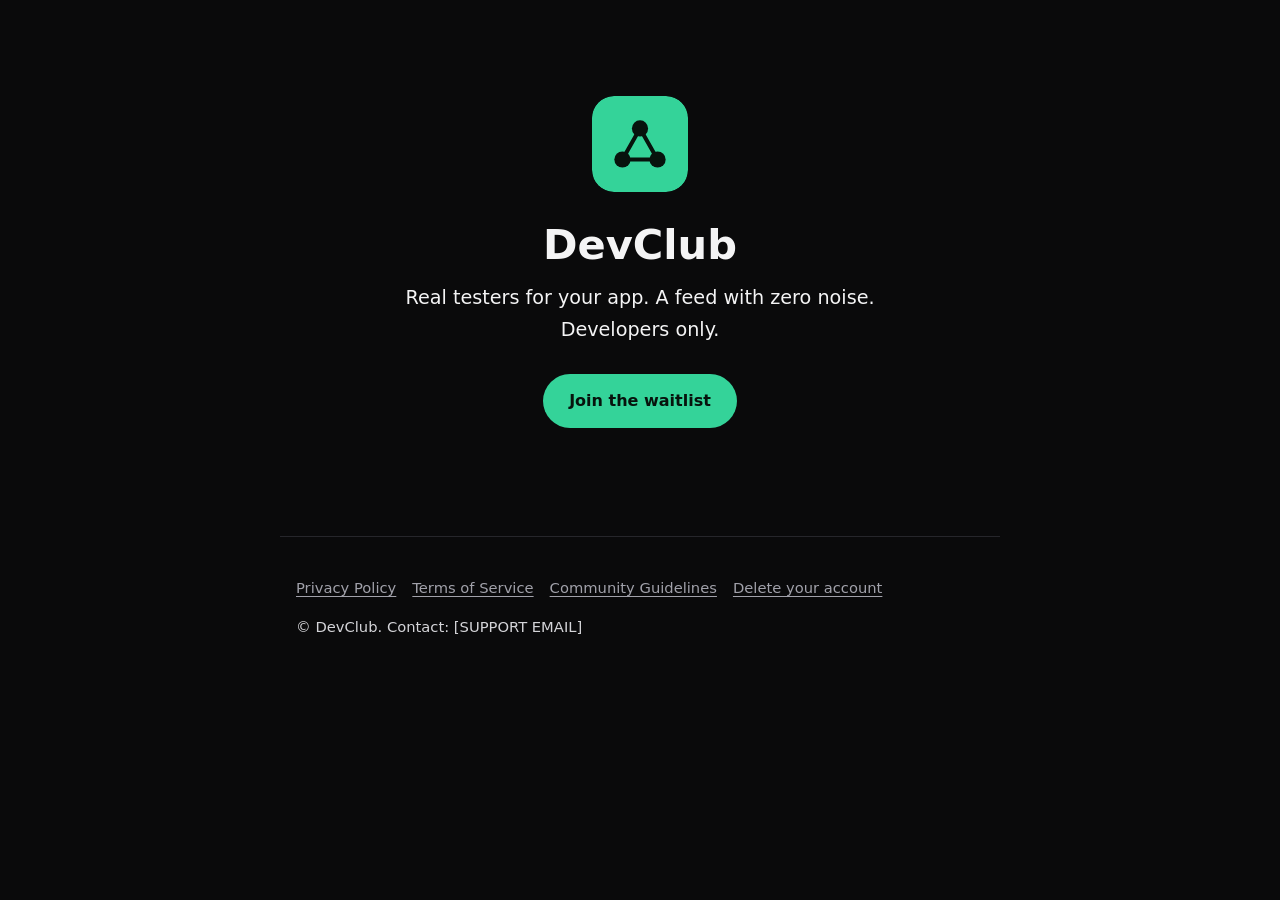
==== index.html @ 112c9332 "Add files via upload" ====
<!doctype html>
<html lang="en">
<head>
<meta charset="utf-8">
<meta name="viewport" content="width=device-width, initial-scale=1">
<title>DevClub - real testers for your app</title>
<meta name="description" content="Real testers for your app. A feed with zero noise. Developers only.">
<meta name="theme-color" content="#0a0a0b">
<link rel="icon" href="logo.svg" type="image/svg+xml">
<link rel="stylesheet" href="style.css">
</head>
<body>
<main>
<section class="hero">
<img src="logo.svg" alt="DevClub logo">
<h1>DevClub</h1>
<p class="pitch">Real testers for your app. A feed with zero noise. Developers only.</p>
<p><a class="button" href="[WAITLIST FORM URL]">Join the waitlist</a></p>
</section>
</main>
<footer>
<p><a href="privacy.html">Privacy Policy</a><a href="terms.html">Terms of Service</a><a href="guidelines.html">Community Guidelines</a><a href="delete-account.html">Delete your account</a></p>
<p>&copy; DevClub. Contact: [SUPPORT EMAIL]</p>
</footer>
</body>
</html>
---- style.css ----
/* DevClub site: dark theme like the app. No external fonts, no scripts, no trackers. */
:root {
  --bg: #0a0a0b;
  --surface: #141417;
  --border: #26262b;
  --text: #f4f4f5;
  --muted: #a1a1aa;
  --accent: #34d399;
  --on-accent: #07130d;
}
* { box-sizing: border-box; }
html { -webkit-text-size-adjust: 100%; }
body {
  margin: 0;
  background: var(--bg);
  color: var(--text);
  font: 16px/1.65 system-ui, -apple-system, "Segoe UI", Roboto, Helvetica, Arial, sans-serif;
}
a { color: var(--accent); text-underline-offset: 3px; }
a:hover { text-decoration-thickness: 2px; }
header.site {
  display: flex; align-items: center; gap: 12px;
  max-width: 720px; margin: 0 auto; padding: 20px 16px 0;
}
header.site img { width: 36px; height: 36px; border-radius: 9px; }
header.site a.brand { color: var(--text); font-weight: 700; font-size: 1.15rem; text-decoration: none; }
main { max-width: 720px; margin: 0 auto; padding: 24px 16px 56px; }
h1 { font-size: 1.9rem; line-height: 1.2; margin: 8px 0 4px; }
h2 { font-size: 1.25rem; margin: 2.2em 0 0.4em; }
h3 { font-size: 1.05rem; margin: 1.6em 0 0.2em; }
p, li { color: #d4d4d8; }
.muted { color: var(--muted); }
ul { padding-left: 1.2em; }
li { margin: 0.25em 0; }
table { width: 100%; border-collapse: collapse; margin: 1em 0; font-size: 0.95rem; }
th, td { text-align: left; padding: 8px 10px; border-bottom: 1px solid var(--border); vertical-align: top; }
th { color: var(--muted); font-weight: 600; }
.card {
  background: var(--surface); border: 1px solid var(--border);
  border-radius: 14px; padding: 16px 18px; margin: 16px 0;
}
.button {
  display: inline-block; background: var(--accent); color: var(--on-accent);
  font-weight: 700; text-decoration: none; padding: 14px 26px; border-radius: 999px;
}
.button:hover { filter: brightness(1.08); }
footer {
  max-width: 720px; margin: 0 auto; padding: 24px 16px 40px;
  border-top: 1px solid var(--border); color: var(--muted); font-size: 0.92rem;
}
footer a { color: var(--muted); margin-right: 16px; }
.hero { text-align: center; padding: 8vh 0 4vh; }
.hero img { width: 96px; height: 96px; border-radius: 22px; }
.hero h1 { font-size: 2.6rem; margin-top: 20px; }
.hero p.pitch { font-size: 1.2rem; color: var(--text); max-width: 30em; margin: 12px auto 28px; }
@media (max-width: 480px) { .hero h1 { font-size: 2.1rem; } h1 { font-size: 1.6rem; } }
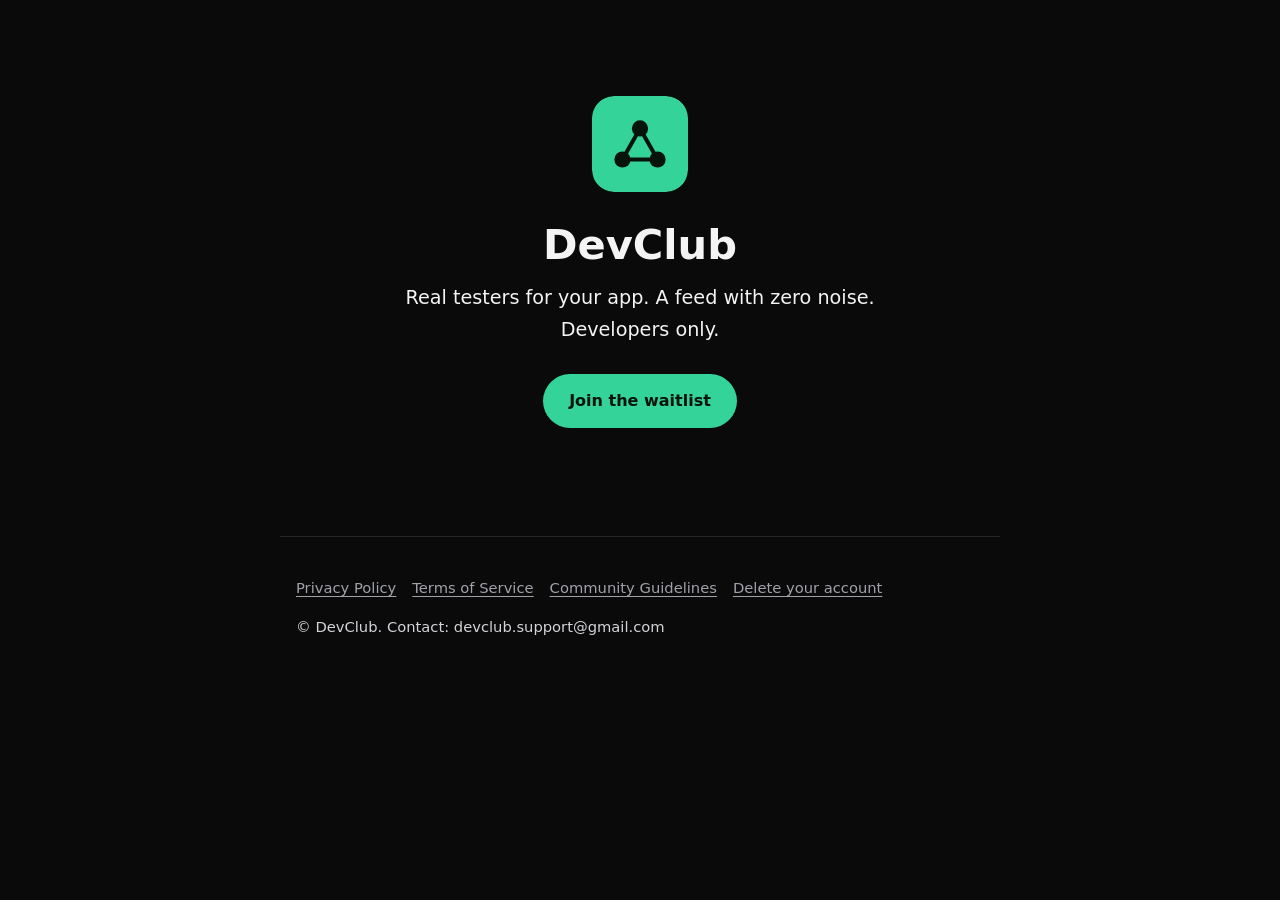
==== commit 41eab746: "Add files via upload" ====
--- a/index.html
+++ b/index.html
@@ -15,12 +15,12 @@
 <img src="logo.svg" alt="DevClub logo">
 <h1>DevClub</h1>
 <p class="pitch">Real testers for your app. A feed with zero noise. Developers only.</p>
-<p><a class="button" href="[WAITLIST FORM URL]">Join the waitlist</a></p>
+<p><a class="button" href="https://docs.google.com/forms/d/e/1FAIpQLScbsFIVNDZLUlSnNaFrRqwOnDk3zbEwXJM5qHNq1kKEIdEdGQ/viewform" target="_blank" rel="noopener noreferrer">Join the waitlist</a></p>
 </section>
 </main>
 <footer>
 <p><a href="privacy.html">Privacy Policy</a><a href="terms.html">Terms of Service</a><a href="guidelines.html">Community Guidelines</a><a href="delete-account.html">Delete your account</a></p>
-<p>&copy; DevClub. Contact: [SUPPORT EMAIL]</p>
+<p>&copy; DevClub. Contact: devclub.support@gmail.com</p>
 </footer>
 </body>
 </html>
